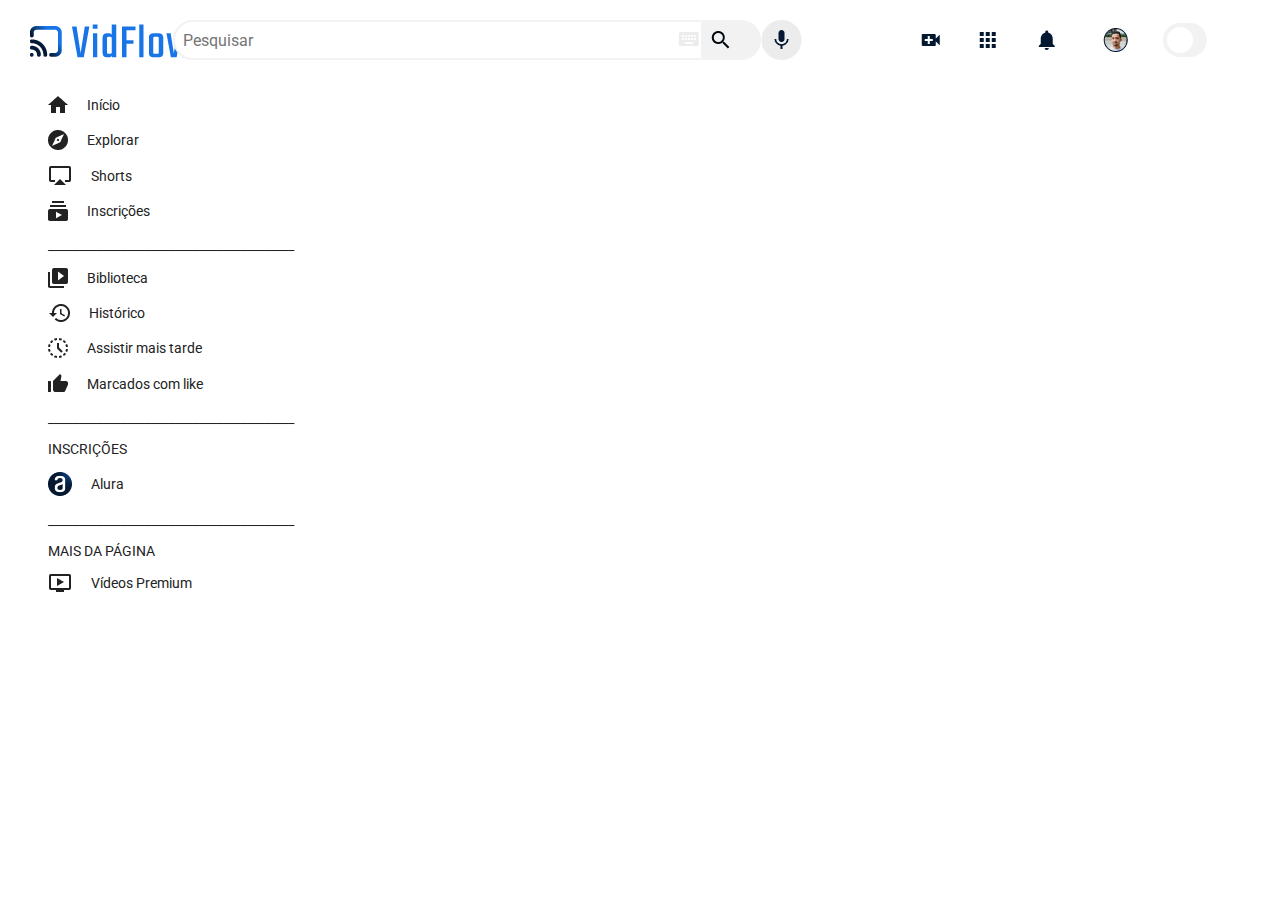
==== index.html @ c4070635 "configurando css" ====
<!DOCTYPE html>
<html lang="pt-br">

<head>
    <meta charset="UTF-8">
    <meta name="viewport" content="width=device-width, initial-scale=1.0">
    <link href="https://fonts.googleapis.com/css2?family=Roboto:wght@400;500;700&display=swap" rel="stylesheet" />
    <link rel="stylesheet" href="./css/reset.css">
    <link rel="stylesheet" href="./css/estilos.css">
    <link rel="stylesheet" href="./css/flexbox.css">
    <title>VidFlow</title>
    <link rel="shortcut icon" href="./img/Favicon.png" type="image/x-icon">
</head>

<body class="posicao__body">
    <header>
        <nav class="cabecalho__container">
            <div class="logo__item">
                <img src="./img/VidFlow--Logo-light-mode.png" alt="logo">
            </div>

            <div class="cabecalho__pesquisar__item">
                <form class="form__pesquisa">
                    <input type="search" class="pesquisar__input" placeholder="Pesquisar">
                    <img src="./img/topbar/keyboard.png" alt="Ícone de teclado" class="pesquisar__input-teclado">
                    <button class="pesquisar__btn">
                        <img src="./img/topbar/search.png" alt="Ícone lupa">
                    </button>
                    <button class="cabecalho__audio">
                        <img src="./img/topbar/Mic.png" alt="Ícone microfone">
                    </button>
                </form>

            </div>

            <div class="cacelho__icones__item">
                <a href="#" class="cabecalho__videos"></a>
                <a href="#" class="cabecalho__apps"></a>
                <a href="#" class="cabecalho__notificacoes"></a>
                <a href="#" class="cabecalho__avatar"></a>

                <label class="cabecalho__switch">
                    <input type="checkbox" class="cabecalho__switch-input">
                    <span class="cabecalho__switch-slider"></span>
                </label>
            </div>

        </nav>

    </header>

    <div class="posicao__body MenuLateral">

        <ul class="posicao__body MenuLateral lista">
            <li>
                <img src="./img/sidebar/home.png" alt="Home">
                <label>Início</label>
            </li>
            <li>
                <img src="./img/sidebar/explore.png" alt="Explorar">
                <label>Explorar</label>
            </li>
            <li>
                <img src="./img/sidebar/airplay.png" alt="airplay">
                <label>Shorts</label>
            </li>
            <li>
                <img src="./img/sidebar/subscriptions.png" alt="Inscrições">
                <label>Inscrições</label>
            </li>
            <li>
                <label>_________________________________________</label>
            </li>
            <li>
                <img src="./img/sidebar/video_library.png" alt="Biblioteca">
                <label>Biblioteca</label>
            </li>
            <li>
                <img src="./img/sidebar/history.png" alt="Histórico">
                <label>Histórico</label>
            </li>
            <li>
                <img src="./img/sidebar/history_toggle_off.png" alt="Assitir mais tarde">
                <label>Assistir mais tarde</label>
            </li>
            <li>
                <img src="./img/sidebar/thumb_up_alt.png" alt="Marcar Like">
                <label>Marcados com like</label>
            </li>
            <li>
                <label>_________________________________________</label>
            </li>
            <li>
                <label>INSCRIÇÕES</label>
            </li>
            <li>
                <img src="./img/sidebar/Avatar_Alura.png" alt="Avatar Alura">
                <label>Alura</label>
            </li>
            <li>
                <label>_________________________________________</label>
            </li>
            <li>
                <label>MAIS DA PÁGINA</label>
            </li>
            <li>
                <img src="./img/sidebar/ondemand_video.png" alt="ondemandvideo">
                <label>Vídeos Premium</label>
            </li>



        </ul>



    </div>

</body>

</html>
---- css/estilos.css ----
*,
*::before,
*::after {
    --azul-profundo: #01080E;
    --azul-escuro: #041832;
    --azul-medio: #144480;
    --azul-destaque-light: #1875E9;
    --azul-destaque-dark: #3985D8;
    --cinza-escuro: #222222;
    --cinza-medio: #C5C5C5;
    --cinza-claro: #F2F2F2;
    --branco: #FFFFFF;
    box-sizing: border-box;
}

body {
    font-family: Roboto, Arial, Helvetica, sans-serif;
    background-color: var(--branco);
    position: relative;
    width: 100%;
    height: 100vh;
    overflow: auto;
    font-size: 14px;
    color: var(--cinza-escuro);                                                            
    box-sizing: border-box;
    text-align: center;
}

/* CABEÇALHO */

.cabecalho__container {
    background-color: var(--branco);
    height: 80px;
    width: 100%;
    padding: 0 25px;
}

.logo__item {
    padding: 15px 0px;
    cursor: pointer;
}

.pesquisar__input {
    padding: 8px;
    border: 2px solid var(--cinza-claro);
    border-radius: 32px 0px 0px 32px;
    font-size: 16px;
}

.pesquisar__input-teclado{
    position: absolute;
    right: 16%;
    top: 30%;
}

.pesquisar__btn {
    background-color: var(--cinza-claro);
    border: 0px;
    border-radius: 0px 32px 32px 0px;
    padding: 8px;
    padding-right: 15px;
    border-left: none;
    cursor: pointer;
}

.cabecalho__audio {
    border: 0px;
    background-color: var(--branco);
}

.cabecalho__videos {
    background-image: url(../img/topbar/video_call.png);
    background-repeat: no-repeat;
    background-position: center;
    padding: 20px;
}

.cabecalho__apps {
    background-image: url(../img/topbar/apps.png);
    background-repeat: no-repeat;
    background-position: center;
    padding: 13px 30px 13px 13px;
}

.cabecalho__notificacoes {
    background-image: url(../img/topbar/notifications.png);
    background-repeat: no-repeat;
    background-position: center;
    padding: 13px 30px 13px 13px;
}

.cabecalho__avatar {
    background-image: url(../img/topbar/Avatar.png);
    background-repeat: no-repeat;
    background-position: center;
    padding: 13px 30px 13px 33px;
}

.cabecalho__switch {
    position: relative;
    display: inline-block;
    padding: 13px 30px 13px 13px;
    width: 60px;
    height: 34px;
  }
  
  .cabecalho__switch-input{
    opacity: 0;
    width: 0;
    height: 0;
  }
  
  .cabecalho__switch-slider {
    position: absolute;
    cursor: pointer;
    top: 0;
    left: 0;
    right: 0;
    bottom: 0;
    background-color: var(--cinza-claro);
    -webkit-transition: .4s;
    transition: .4s;
    border-radius: 34px;
  }
  
  .cabecalho__switch-slider:before {
    position: absolute;
    content: "";
    height: 26px;
    width: 26px;
    left: 4px;
    bottom: 4px;
    background-color: var(--branco);
    -webkit-transition: .4s;
    transition: .4s;
    border-radius: 50%;
  }
  
  .cabecalho__switch-input:checked + .cabecalho__switch-slider {
    background-color: var(--azul-destaque-light);
  }
  
  .cabecalho__switch-input:focus + .cabecalho__switch-slider {
    box-shadow: 0 0 1px var(--cinza-claro);
  }
  
  .cabecalho__switch-input:checked + .cabecalho__switch-slider:before {
    -webkit-transform: translateX(26px);
    -ms-transform: translateX(26px);
    transform: translateX(26px);
  }


/* SECAO SUPERIOR */

.superior__secao__container {
    height: 63px;
    color: var(--branco);
    font-size: 16px;
    background-color: var(--branco);
    padding: 0 20px;
    position: fixed;
    top: 80px;
    right: 0;
    left: 0;
    /* transition: transform 0.5s ease-in-out;
    transform: translateX(0); */
}

.superior__secao__container-wrapper{
    position: relative;
}

.superior__item {
    color: var(--cinza-escuro);
    font-size: 16px;
    background-color: var(--cinza-claro);
    border-radius: 20px;
    padding: 8px 20px;
    cursor: pointer;
    width: 200px;
}

.superior__item:hover {
    color: var(--branco);
    background-color: var(--azul-destaque-light);
    transition: .5s;
}

.superior__slider{
    position: absolute;
    right: 0%;
    width: 4%;
    height: 100%;
    background-color: var(--branco);
}

/* SEÇÃO VÍDEOS */

.videos__container {
    color: black;
    padding: 153px 20px 10px 20px;
}

iframe{
    border-radius: 10px;
    width: 100%;
    height: 62%;
}

.descricao-video .img-canal{
    border-radius: 100%;
    width: 40px;
    height: 40px;
}

.descricao-video .titulo-video {
    font-weight: 700;
    color: var(--cinza-escuro);
}

.descricao-video .titulo-canal {
    font-size: 14px;
    color: var(--cinza-escuro);
}  

::-webkit-scrollbar{
    width: 0px;
    height: 0px;
}

@media(min-width: 834px) {

    body {
        height: 100vh;
    }

    /* ESTILOS DA SECAO SUPERIOR */

    .superior__secao__container {
        border-top: var(--azul-medio) 1px solid;
        border-bottom: var(--azul-medio) 1px solid;
        width: auto;
        left: 82px;
    }

    /*ESTILOS SEÇÃO VÍDEOS */

    .videos__container {
        padding-left: 90px;
        padding-right: 17px;
    }

}

@media(min-width: 1440px) {

    /* SEÇÃO SUPERIOR */

    .superior__secao__container {
        left: 247px;
    }

    /* ESTILOS VIDEOS */

    .videos__container {
        padding-right: 10px;
        padding-left: 248px;
    }

}
---- css/flexbox.css ----
/* CABEÇALHO */

.cabecalho__container {
  display: flex;
  justify-content: space-between;
  align-items: center;
  position: fixed;
  top: 0;
}

.cabecalho__pesquisar__item {
  display: none;
}

.form__pesquisa {
  position: relative;
  flex: 1;
  display: flex;
  justify-content: center;
}

/* SECAO SUPERIOR */

.superior__slider {
  display: none;
}


/* SEÇÃO SUPERIOR */

.superior__secao__container {
  display: flex;
  align-items: center;
  white-space: nowrap;
  overflow: scroll;
  gap: 15px;
}


/* VIDEO */

.videos__container {
  display: flex;
  flex-wrap: wrap;
  gap: 10px;
}

.videos__item {
  display: block;
  height: 303px;
  width: 280px;
  flex-grow: 1;
}


.descricao-video {
  margin-top: 1rem;
  display: grid;
  text-align: start;
  column-gap: 1rem;
  row-gap: 10px;
  grid-template-columns: auto 1fr;
}

.descricao-video .img-canal {
  grid-area: 1 / 1 / 3 / 2;
}


@media (min-width: 1156px) {
  /* CABEÇALHO */

  .cabecalho__pesquisar__item {
    display: block;
    transform: translate(-60px);
  }

  .pesquisar__input {
    width: 530px;
  }

  /* SECAO SUPERIOR */

  .superior__slider {
    display: flex;
    justify-content: center;
    align-items: center;
  }
}

.posicao__body {
  display: flex;

}

.MenuLateral {
  padding: 6rem 0 0 2rem;
  align-items: baseline;

  gap: 3rem;
}

.lista {
  flex-direction: column;
  padding: 0;
  gap: 1rem;
}
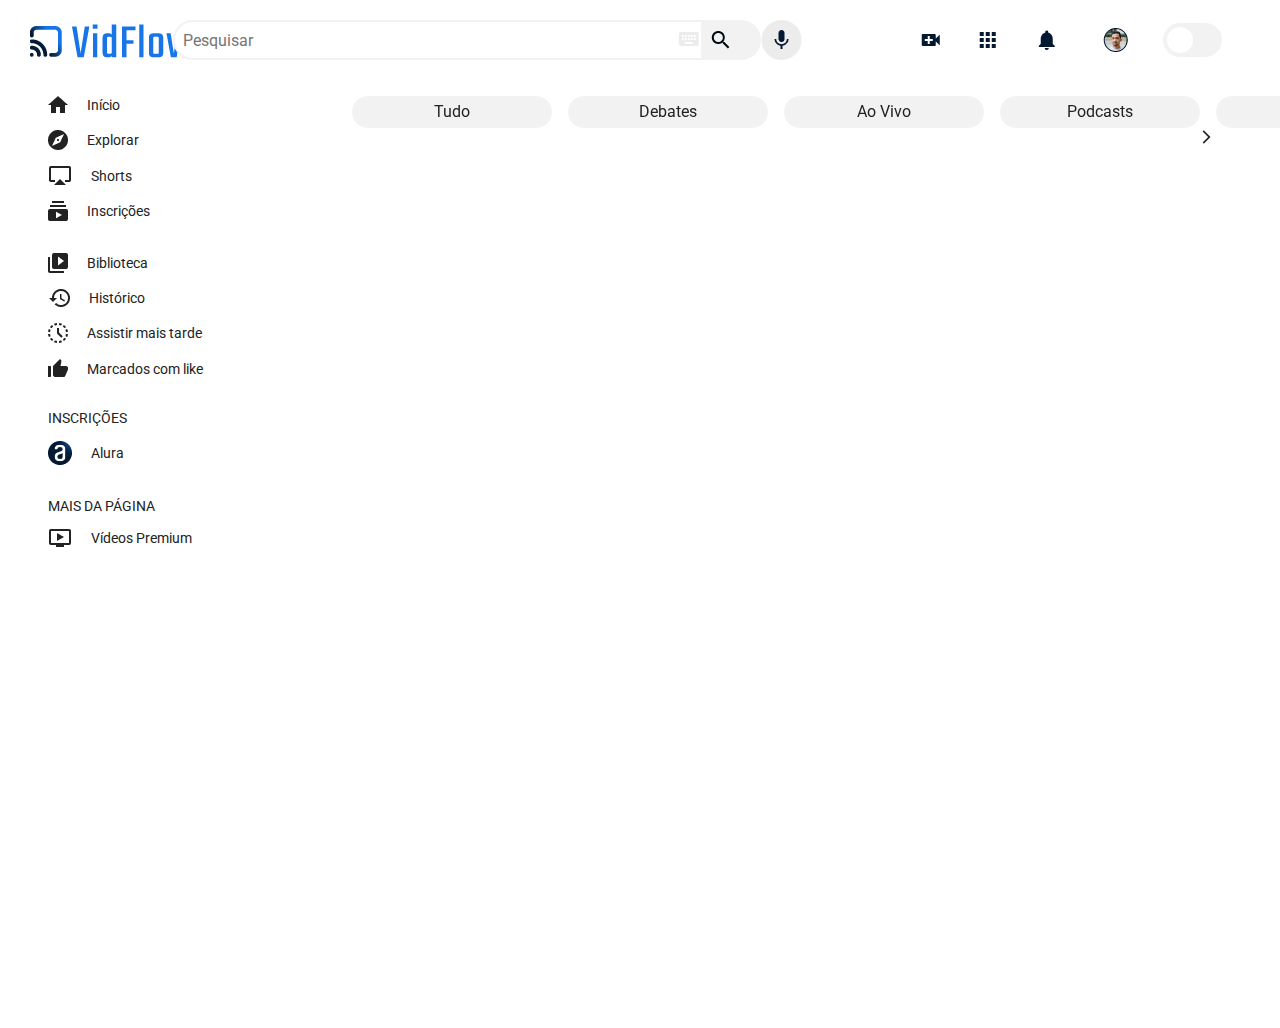
==== commit d433e551: "configurando css parte 2" ====
--- a/index.html
+++ b/index.html
@@ -69,7 +69,7 @@
                 <label>Inscrições</label>
             </li>
             <li>
-                <label>_________________________________________</label>
+                 
             </li>
             <li>
                 <img src="./img/sidebar/video_library.png" alt="Biblioteca">
@@ -88,7 +88,7 @@
                 <label>Marcados com like</label>
             </li>
             <li>
-                <label>_________________________________________</label>
+                 
             </li>
             <li>
                 <label>INSCRIÇÕES</label>
@@ -98,7 +98,7 @@
                 <label>Alura</label>
             </li>
             <li>
-                <label>_________________________________________</label>
+                 
             </li>
             <li>
                 <label>MAIS DA PÁGINA</label>
@@ -112,9 +112,28 @@
 
         </ul>
 
+     </div>
+
+     <section class="superior__secao_container">
+        <div class="superior__secao__container-wrapper">
+            <a href="#" name="Tudo" class="superior__item">Tudo</a>
+            <a href="#" name="Debates" class="superior__item">Debates</a>            
+            <a href="#" name="Ao Vivo" class="superior__item">Ao Vivo</a>
+            <a href="#" name="Podcasts" class="superior__item">Podcasts</a>
+            <a href="#" name="Front-end" class="superior__item">Front-end</a>
+            <a href="#" name="Mobile" class="superior__item">Mobile</a>
+            <a href="#" name="Data Science" class="superior__item">Data Science</a>
+            <a href="#" name="Apps" class="superior__item">Apps</a>
+            <a href="#" name="Programação" class="superior__item">Programação</a>
+            <a href="#" name="Inteligência Artificial" class="superior__item">Inteligência Artificial</a>
+            <a href="#" name="Inovação" class="superior__item">Inovação</a>
+            
 
 
-    </div>
+        </div>
+        <label  class="superior__slider"><span><img src="./img/arrow_forward_ios.png" alt=""></span></label>
+
+     </section>
 
 </body>
 
--- a/css/estilos.css
+++ b/css/estilos.css
@@ -100,7 +100,7 @@
     position: relative;
     display: inline-block;
     padding: 13px 30px 13px 13px;
-    width: 60px;
+    width: 75px;
     height: 34px;
   }
   
--- a/css/flexbox.css
+++ b/css/flexbox.css
@@ -19,11 +19,6 @@
   justify-content: center;
 }
 
-/* SECAO SUPERIOR */
-
-.superior__slider {
-  display: none;
-}
 
 
 /* SEÇÃO SUPERIOR */
@@ -82,26 +77,62 @@
   /* SECAO SUPERIOR */
 
   .superior__slider {
-    display: flex;
-    justify-content: center;
-    align-items: center;
+    display: block;
+   
   }
 }
 
+/* Menu lateral*/
 .posicao__body {
   display: flex;
 
 }
 
 .MenuLateral {
+  
   padding: 6rem 0 0 2rem;
-  align-items: baseline;
 
   gap: 3rem;
+  width: 30px;
+  align-items: center;
 }
 
 .lista {
   flex-direction: column;
   padding: 0;
   gap: 1rem;
+}
+
+
+/*Menu categorias*/
+
+.superior__secao_container{
+  display: block;
+  padding: 6rem 0 0 0;
+
+
+}
+
+.superior__secao__container-wrapper{
+  display: inline-flex;
+  height: 2rem;
+  flex-wrap: nowrap;
+  justify-content: center;
+  row-gap: 1rem;
+
+
+
+}
+
+
+
+@media (min-width: 830px) {
+
+  .MenuLateral{
+    align-items: baseline;
+    width: 20rem;
+
+  }
+
+  
 }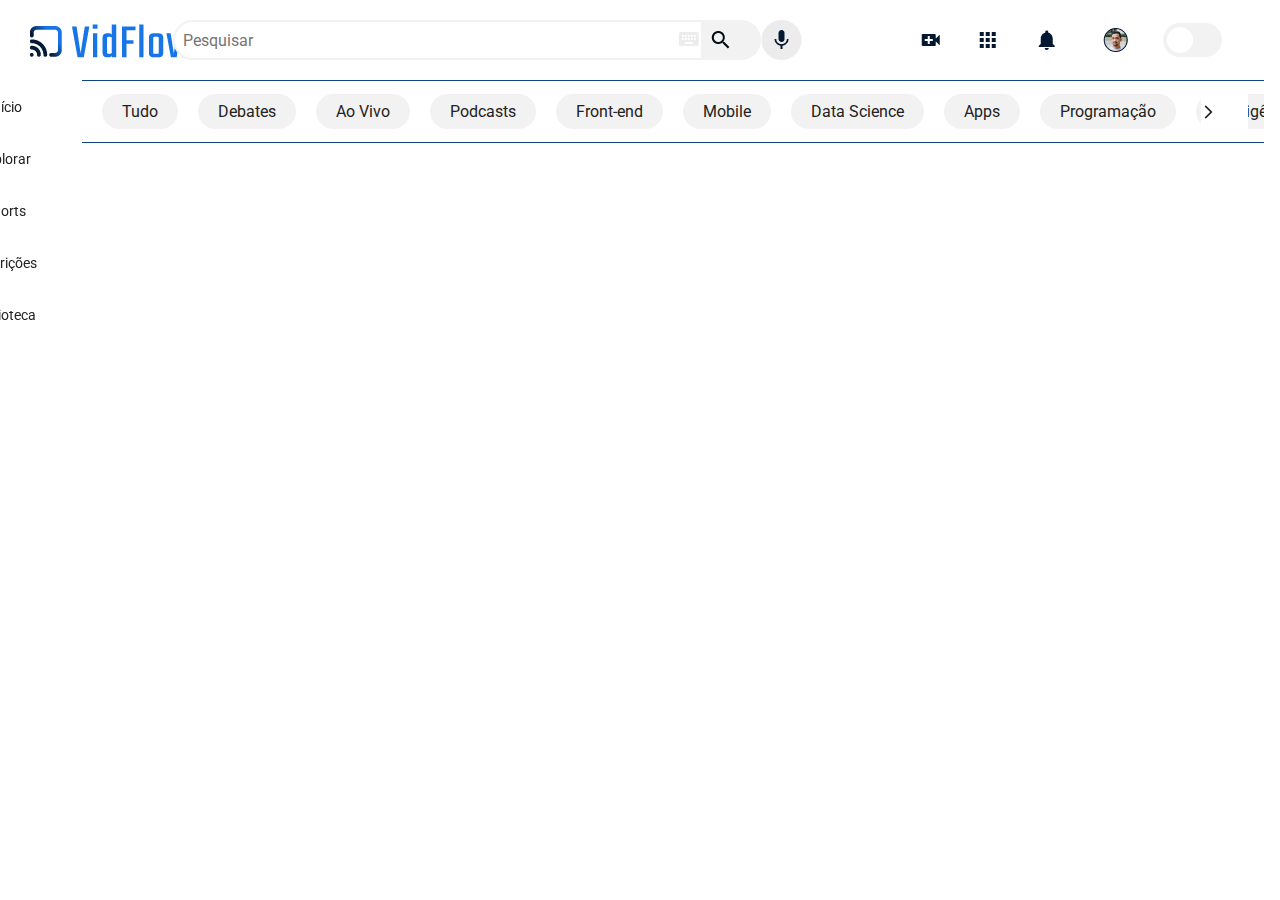
==== commit fa247390: "consumindoAPI" ====
--- a/index.html
+++ b/index.html
@@ -1,22 +1,24 @@
 <!DOCTYPE html>
 <html lang="pt-br">
-
-<head>
-    <meta charset="UTF-8">
-    <meta name="viewport" content="width=device-width, initial-scale=1.0">
-    <link href="https://fonts.googleapis.com/css2?family=Roboto:wght@400;500;700&display=swap" rel="stylesheet" />
-    <link rel="stylesheet" href="./css/reset.css">
-    <link rel="stylesheet" href="./css/estilos.css">
-    <link rel="stylesheet" href="./css/flexbox.css">
-    <title>VidFlow</title>
-    <link rel="shortcut icon" href="./img/Favicon.png" type="image/x-icon">
-</head>
-
-<body class="posicao__body">
+    <head>
+        <meta charset="UTF-8">
+        <meta name="viewport" content="width=device-width, initial-scale=1.0">
+        <link
+            href="https://fonts.googleapis.com/css2?family=Roboto:wght@400;500;700&display=swap" rel="stylesheet"
+        />
+        <link rel="stylesheet" href="./css/reset.css">
+        <link rel="stylesheet" href="./css/estilos.css">
+        <link rel="stylesheet" href="./css/flexbox.css">
+        <title>VidFlow</title>
+        <link rel="shortcut icon" href="./img/Favicon.png" type="image/x-icon">
+    </head>
+
+    <body>
     <header>
         <nav class="cabecalho__container">
+
             <div class="logo__item">
-                <img src="./img/VidFlow--Logo-light-mode.png" alt="logo">
+                <img src="./img/VidFlow--Logo-light-mode.png" alt="Logo do VidFlow">
             </div>
 
             <div class="cabecalho__pesquisar__item">
@@ -24,21 +26,19 @@
                     <input type="search" class="pesquisar__input" placeholder="Pesquisar">
                     <img src="./img/topbar/keyboard.png" alt="Ícone de teclado" class="pesquisar__input-teclado">
                     <button class="pesquisar__btn">
-                        <img src="./img/topbar/search.png" alt="Ícone lupa">
+                        <img src="./img/topbar/search.png" alt="ícone de lupa">
                     </button>
                     <button class="cabecalho__audio">
-                        <img src="./img/topbar/Mic.png" alt="Ícone microfone">
+                        <img src="./img/topbar/Mic.png" alt="ícone de microfone">
                     </button>
                 </form>
-
-            </div>
-
-            <div class="cacelho__icones__item">
+            </div>
+
+            <div class="cabecalho__icones__item">
                 <a href="#" class="cabecalho__videos"></a>
                 <a href="#" class="cabecalho__apps"></a>
                 <a href="#" class="cabecalho__notificacoes"></a>
                 <a href="#" class="cabecalho__avatar"></a>
-
                 <label class="cabecalho__switch">
                     <input type="checkbox" class="cabecalho__switch-input">
                     <span class="cabecalho__switch-slider"></span>
@@ -46,95 +46,168 @@
             </div>
 
         </nav>
-
     </header>
 
-    <div class="posicao__body MenuLateral">
-
-        <ul class="posicao__body MenuLateral lista">
-            <li>
-                <img src="./img/sidebar/home.png" alt="Home">
-                <label>Início</label>
-            </li>
-            <li>
-                <img src="./img/sidebar/explore.png" alt="Explorar">
-                <label>Explorar</label>
-            </li>
-            <li>
-                <img src="./img/sidebar/airplay.png" alt="airplay">
-                <label>Shorts</label>
-            </li>
-            <li>
-                <img src="./img/sidebar/subscriptions.png" alt="Inscrições">
-                <label>Inscrições</label>
-            </li>
-            <li>
-                 
-            </li>
-            <li>
-                <img src="./img/sidebar/video_library.png" alt="Biblioteca">
-                <label>Biblioteca</label>
-            </li>
-            <li>
-                <img src="./img/sidebar/history.png" alt="Histórico">
-                <label>Histórico</label>
-            </li>
-            <li>
-                <img src="./img/sidebar/history_toggle_off.png" alt="Assitir mais tarde">
-                <label>Assistir mais tarde</label>
-            </li>
-            <li>
-                <img src="./img/sidebar/thumb_up_alt.png" alt="Marcar Like">
-                <label>Marcados com like</label>
-            </li>
-            <li>
-                 
-            </li>
-            <li>
-                <label>INSCRIÇÕES</label>
-            </li>
-            <li>
-                <img src="./img/sidebar/Avatar_Alura.png" alt="Avatar Alura">
-                <label>Alura</label>
-            </li>
-            <li>
-                 
-            </li>
-            <li>
-                <label>MAIS DA PÁGINA</label>
-            </li>
-            <li>
-                <img src="./img/sidebar/ondemand_video.png" alt="ondemandvideo">
-                <label>Vídeos Premium</label>
-            </li>
-
-
-
+
+        <!-- Menu lateral -->
+
+        <aside class="menu__container">
+            <ul class="menu__lista">
+                <li>
+                    <a class="menu__itens" href="#">
+                        <i class="icone__inicio icone-item"></i>
+                        <span>Início</span></a>
+                </li>
+    
+                <li>
+                    <a class="menu__itens" href="#">
+                        <i class="icone__explorar icone-item"></i>
+                        <span>Explorar</span></a>
+                </li>
+    
+                <li>
+                    <a class="menu__itens" href="#">
+                        <i class="icone__shorts icone-item"></i>
+                        <span>Shorts</span></a>
+                </li>
+    
+                <li>
+                    <a class="menu__itens" href="#">
+                        <i class="icone__inscricoes icone-item"></i>
+                        <span>Inscrições</span></a>
+                </li>
+    
+                <li>
+                    <a class="menu__itens" href="#">
+                        <i class="icone__biblioteca icone-item"></i>
+                        <span>Biblioteca</span></a>
+                </li>
+            </ul>
+    
+            <ul class="menu__lista">
+                <li>
+                    <a class="menu__itens" href="#">
+                        <i class="icone__historico icone-item"></i>
+                        <span>Histórico</span></a>
+                </li>
+    
+                <li>
+                    <a class="menu__itens" href="#">
+                        <i class="icone__relogio icone-item"></i>
+                        <span>Assistir mais tarde</span></a>
+                </li>
+    
+                <li>
+                    <a class="menu__itens" href="#">
+                        <i class="icone__like icone-item"></i>
+                        <span>Marcados com like</span></a>
+                </li>
+            </ul>
+    
+            <ul class="menu__lista">
+                <li>
+                    <a class="menu__itens" href="#">
+                        <i class="icone__mostrar icone-item"></i>
+                        <span>Mostrar mais 2</span></a>
+                </li>
+    
+                <li>
+                    <a class="menu__itens" href="#">
+                        <i class="icone__deschamps icone-item"></i>
+                        <span>Felipe Deschamps</span></a>
+                </li>
+    
+                <li>
+                    <a class="menu__itens" href="#">
+                        <i class="icone__nerd icone-item"></i>
+                        <span>Jovem Nerd</span></a>
+                </li>
+    
+                <li>
+                    <a class="menu__itens" href="#">
+                        <i class="icone__souto icone-item"></i>
+                        <span>Mario Souto</span></a>
+                </li>
+    
+                <li>
+                    <a class="menu__itens" href="#">
+                        <i class="icone__iamarino icone-item"></i>
+                        <span>Atila Iamarino</span></a>
+                </li>
+    
+                <li>
+                    <a class="menu__itens" href="#">
+                        <i class="icone__ballerini icone-item"></i>
+                        <span>Rafaella Ballerini</span></a>
+                </li>
+    
+                <li>
+                    <a class="menu__itens" href="#">
+                        <i class="icone__gaveta icone-item"></i>
+                        <span>Gaveta</span></a>
+                </li>
+    
+                <li>
+                    <a class="menu__itens" href="#">
+                        <i class="icone__alura icone-item"></i>
+                        <span>Alura</span></a>
+                </li>
+    
+                <li>
+                    <a class="menu__itens inscricoes" href="#">INSCRIÇÕES</a>
+                </li>
+            </ul>
+    
+            <ul class="menu__lista">
+                <li class="jogos">
+                    <a class="menu__itens" href="#">
+                        <i class="icone__jogos icone-item"></i>
+                        <span>Jogos</span></a>
+                </li>
+    
+                <li class="filmes">
+                    <a class="menu__itens" href="#">
+                        <i class="icone__filmes icone-item"></i>
+                        <span>Filmes</span></a>
+                </li>
+                <li class="premium">
+                    <a class="menu__itens" href="#">
+                        <i class="icone__videos icone-item"></i>
+                        <span>Vídeo Premium</span></a>
+                </li>
+    
+                <li class="menu__itens">
+                    <a href="#">MAIS DA PÁGINA</a>
+                </li>
+    
+            </ul>
+        </aside>
+
+        <section class="superior__secao__container">
+            <div class="superior__secao__container-wrapper">
+                <a href="#" name="Tudo" class="superior__item">Tudo</a>
+                <a href="#" name="Debates" class="superior__item">Debates</a>
+                <a href="#" name="Ao Vivo" class="superior__item">Ao Vivo</a>
+                <a href="#" name="Podcasts" class="superior__item">Podcasts</a>
+                <a href="#" name="Front-end" class="superior__item">Front-end</a>
+                <a href="#" name="Mobile" class="superior__item">Mobile</a>
+                <a href="#" name="Data Science" class="superior__item">Data Science</a>
+                <a href="#" name="Apps" class="superior__item">Apps</a>
+                <a href="#" name="Programação" class="superior__item">Programação</a>
+                <a href="#" name="Inteligência Artificial" class="superior__item">Inteligência Artificial</a>
+                <a href="#" name="Inovação" class="superior__item">Inovação</a>
+            </div>
+            <label class="superior__slider">
+                <span><img src="./img/arrow_forward_ios.png" alt="Flecha direcionada para a direita"></span>
+            </label>
+        </section>
+
+
+        <ul class="videos__container">
+        
         </ul>
-
-     </div>
-
-     <section class="superior__secao_container">
-        <div class="superior__secao__container-wrapper">
-            <a href="#" name="Tudo" class="superior__item">Tudo</a>
-            <a href="#" name="Debates" class="superior__item">Debates</a>            
-            <a href="#" name="Ao Vivo" class="superior__item">Ao Vivo</a>
-            <a href="#" name="Podcasts" class="superior__item">Podcasts</a>
-            <a href="#" name="Front-end" class="superior__item">Front-end</a>
-            <a href="#" name="Mobile" class="superior__item">Mobile</a>
-            <a href="#" name="Data Science" class="superior__item">Data Science</a>
-            <a href="#" name="Apps" class="superior__item">Apps</a>
-            <a href="#" name="Programação" class="superior__item">Programação</a>
-            <a href="#" name="Inteligência Artificial" class="superior__item">Inteligência Artificial</a>
-            <a href="#" name="Inovação" class="superior__item">Inovação</a>
-            
-
-
-        </div>
-        <label  class="superior__slider"><span><img src="./img/arrow_forward_ios.png" alt=""></span></label>
-
-     </section>
+   
+        <script src="script.js"></script>
 
 </body>
-
 </html>--- a/css/flexbox.css
+++ b/css/flexbox.css
@@ -19,7 +19,42 @@
   justify-content: center;
 }
 
+/* SECAO SUPERIOR */
 
+.superior__slider {
+  display: none;
+}
+
+/* MENU */
+
+.menu__container {
+  position: fixed;
+  bottom: 0%;
+  height: 74px;
+  width: 100%;
+}
+
+.menu__lista {
+  display: flex;
+  justify-content: space-around;
+  height: 100%;
+}
+
+.menu__lista li {
+  align-self: center;
+}
+
+.menu__itens {
+  display: flex;
+  flex-direction: column;
+  gap: 5px;
+}
+
+.menu__lista:nth-child(2),
+.menu__lista:nth-child(3),
+.menu__lista:nth-child(4) {
+  display: none;
+}
 
 /* SEÇÃO SUPERIOR */
 
@@ -59,8 +94,26 @@
 
 .descricao-video .img-canal {
   grid-area: 1 / 1 / 3 / 2;
+} 
+
+@media (min-width: 834px) {
+  /* MENU LATERAL*/
+
+  .menu__container {
+    left: 0;
+    height: auto;
+    width: 74px;
+    top: 80px;
+  }
+
+  .menu__lista {
+    flex-direction: column;
+    justify-content: flex-start;
+    padding-top: 15px;
+    gap: 33px;
+  }
+  
 }
-
 
 @media (min-width: 1156px) {
   /* CABEÇALHO */
@@ -77,62 +130,55 @@
   /* SECAO SUPERIOR */
 
   .superior__slider {
-    display: block;
-   
+    display: flex;
+    justify-content: center;
+    align-items: center;
   }
 }
 
-/* Menu lateral*/
-.posicao__body {
-  display: flex;
+@media (min-width: 1440px) {
+  /* MENU */
 
-}
-
-.MenuLateral {
-  
-  padding: 6rem 0 0 2rem;
-
-  gap: 3rem;
-  width: 30px;
-  align-items: center;
-}
-
-.lista {
-  flex-direction: column;
-  padding: 0;
-  gap: 1rem;
-}
-
-
-/*Menu categorias*/
-
-.superior__secao_container{
-  display: block;
-  padding: 6rem 0 0 0;
-
-
-}
-
-.superior__secao__container-wrapper{
-  display: inline-flex;
-  height: 2rem;
-  flex-wrap: nowrap;
-  justify-content: center;
-  row-gap: 1rem;
-
-
-
-}
-
-
-
-@media (min-width: 830px) {
-
-  .MenuLateral{
-    align-items: baseline;
-    width: 20rem;
-
+  .menu__container {
+    width: 239px;
+    overflow: scroll;
   }
 
-  
-}+  .menu__lista:nth-child(2),
+  .menu__lista:nth-child(3),
+  .menu__lista:nth-child(4) {
+    display: flex;
+  }
+
+  .menu__lista {
+    height: auto;
+    padding: 20px 17px 20px 15px;
+    gap: 15px;
+  }
+
+  .menu__itens {
+    flex-direction: row;
+    gap: 15px;
+    align-items: center;
+  }
+
+  .menu__lista:nth-child(3) {
+    flex-direction: column-reverse;
+  }
+
+  .jogos {
+    order: 3;
+  }
+
+  .filmes {
+    order: 2;
+  }
+
+  .premium {
+    order: 1;
+  }
+
+  .maispagina {
+    order: 4;
+  }
+}
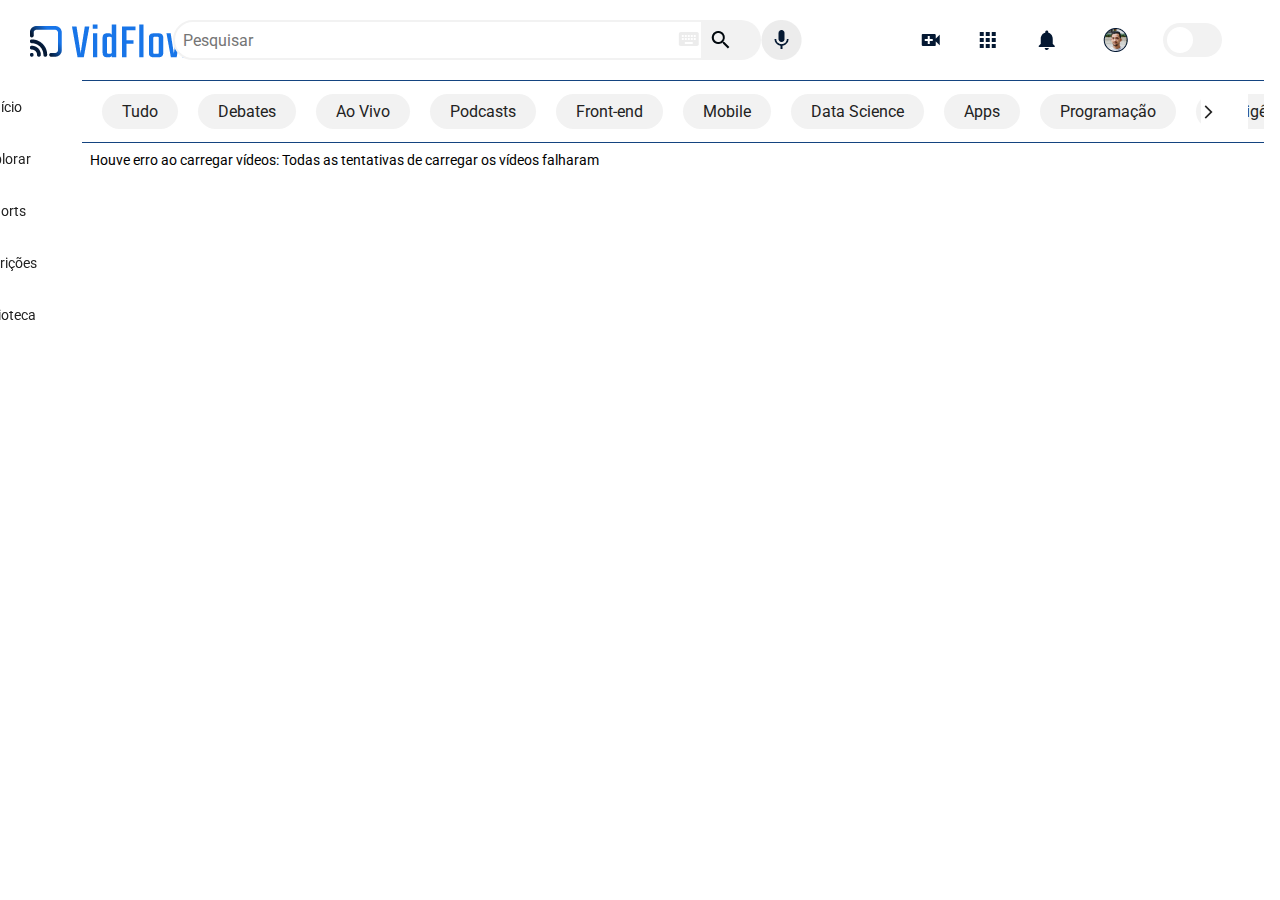
==== commit 1c6b7985: "implementando multiplos backend" ====
--- a/index.html
+++ b/index.html
@@ -1,19 +1,18 @@
 <!DOCTYPE html>
 <html lang="pt-br">
-    <head>
-        <meta charset="UTF-8">
-        <meta name="viewport" content="width=device-width, initial-scale=1.0">
-        <link
-            href="https://fonts.googleapis.com/css2?family=Roboto:wght@400;500;700&display=swap" rel="stylesheet"
-        />
-        <link rel="stylesheet" href="./css/reset.css">
-        <link rel="stylesheet" href="./css/estilos.css">
-        <link rel="stylesheet" href="./css/flexbox.css">
-        <title>VidFlow</title>
-        <link rel="shortcut icon" href="./img/Favicon.png" type="image/x-icon">
-    </head>
-
-    <body>
+
+<head>
+    <meta charset="UTF-8">
+    <meta name="viewport" content="width=device-width, initial-scale=1.0">
+    <link href="https://fonts.googleapis.com/css2?family=Roboto:wght@400;500;700&display=swap" rel="stylesheet" />
+    <link rel="stylesheet" href="./css/reset.css">
+    <link rel="stylesheet" href="./css/estilos.css">
+    <link rel="stylesheet" href="./css/flexbox.css">
+    <title>VidFlow</title>
+    <link rel="shortcut icon" href="./img/Favicon.png" type="image/x-icon">
+</head>
+
+<body>
     <header>
         <nav class="cabecalho__container">
 
@@ -49,165 +48,166 @@
     </header>
 
 
-        <!-- Menu lateral -->
-
-        <aside class="menu__container">
-            <ul class="menu__lista">
-                <li>
-                    <a class="menu__itens" href="#">
-                        <i class="icone__inicio icone-item"></i>
-                        <span>Início</span></a>
-                </li>
-    
-                <li>
-                    <a class="menu__itens" href="#">
-                        <i class="icone__explorar icone-item"></i>
-                        <span>Explorar</span></a>
-                </li>
-    
-                <li>
-                    <a class="menu__itens" href="#">
-                        <i class="icone__shorts icone-item"></i>
-                        <span>Shorts</span></a>
-                </li>
-    
-                <li>
-                    <a class="menu__itens" href="#">
-                        <i class="icone__inscricoes icone-item"></i>
-                        <span>Inscrições</span></a>
-                </li>
-    
-                <li>
-                    <a class="menu__itens" href="#">
-                        <i class="icone__biblioteca icone-item"></i>
-                        <span>Biblioteca</span></a>
-                </li>
-            </ul>
-    
-            <ul class="menu__lista">
-                <li>
-                    <a class="menu__itens" href="#">
-                        <i class="icone__historico icone-item"></i>
-                        <span>Histórico</span></a>
-                </li>
-    
-                <li>
-                    <a class="menu__itens" href="#">
-                        <i class="icone__relogio icone-item"></i>
-                        <span>Assistir mais tarde</span></a>
-                </li>
-    
-                <li>
-                    <a class="menu__itens" href="#">
-                        <i class="icone__like icone-item"></i>
-                        <span>Marcados com like</span></a>
-                </li>
-            </ul>
-    
-            <ul class="menu__lista">
-                <li>
-                    <a class="menu__itens" href="#">
-                        <i class="icone__mostrar icone-item"></i>
-                        <span>Mostrar mais 2</span></a>
-                </li>
-    
-                <li>
-                    <a class="menu__itens" href="#">
-                        <i class="icone__deschamps icone-item"></i>
-                        <span>Felipe Deschamps</span></a>
-                </li>
-    
-                <li>
-                    <a class="menu__itens" href="#">
-                        <i class="icone__nerd icone-item"></i>
-                        <span>Jovem Nerd</span></a>
-                </li>
-    
-                <li>
-                    <a class="menu__itens" href="#">
-                        <i class="icone__souto icone-item"></i>
-                        <span>Mario Souto</span></a>
-                </li>
-    
-                <li>
-                    <a class="menu__itens" href="#">
-                        <i class="icone__iamarino icone-item"></i>
-                        <span>Atila Iamarino</span></a>
-                </li>
-    
-                <li>
-                    <a class="menu__itens" href="#">
-                        <i class="icone__ballerini icone-item"></i>
-                        <span>Rafaella Ballerini</span></a>
-                </li>
-    
-                <li>
-                    <a class="menu__itens" href="#">
-                        <i class="icone__gaveta icone-item"></i>
-                        <span>Gaveta</span></a>
-                </li>
-    
-                <li>
-                    <a class="menu__itens" href="#">
-                        <i class="icone__alura icone-item"></i>
-                        <span>Alura</span></a>
-                </li>
-    
-                <li>
-                    <a class="menu__itens inscricoes" href="#">INSCRIÇÕES</a>
-                </li>
-            </ul>
-    
-            <ul class="menu__lista">
-                <li class="jogos">
-                    <a class="menu__itens" href="#">
-                        <i class="icone__jogos icone-item"></i>
-                        <span>Jogos</span></a>
-                </li>
-    
-                <li class="filmes">
-                    <a class="menu__itens" href="#">
-                        <i class="icone__filmes icone-item"></i>
-                        <span>Filmes</span></a>
-                </li>
-                <li class="premium">
-                    <a class="menu__itens" href="#">
-                        <i class="icone__videos icone-item"></i>
-                        <span>Vídeo Premium</span></a>
-                </li>
-    
-                <li class="menu__itens">
-                    <a href="#">MAIS DA PÁGINA</a>
-                </li>
-    
-            </ul>
-        </aside>
-
-        <section class="superior__secao__container">
-            <div class="superior__secao__container-wrapper">
-                <a href="#" name="Tudo" class="superior__item">Tudo</a>
-                <a href="#" name="Debates" class="superior__item">Debates</a>
-                <a href="#" name="Ao Vivo" class="superior__item">Ao Vivo</a>
-                <a href="#" name="Podcasts" class="superior__item">Podcasts</a>
-                <a href="#" name="Front-end" class="superior__item">Front-end</a>
-                <a href="#" name="Mobile" class="superior__item">Mobile</a>
-                <a href="#" name="Data Science" class="superior__item">Data Science</a>
-                <a href="#" name="Apps" class="superior__item">Apps</a>
-                <a href="#" name="Programação" class="superior__item">Programação</a>
-                <a href="#" name="Inteligência Artificial" class="superior__item">Inteligência Artificial</a>
-                <a href="#" name="Inovação" class="superior__item">Inovação</a>
-            </div>
-            <label class="superior__slider">
-                <span><img src="./img/arrow_forward_ios.png" alt="Flecha direcionada para a direita"></span>
-            </label>
-        </section>
-
-
-        <ul class="videos__container">
-        
-        </ul>
-   
-        <script src="script.js"></script>
+    <!-- Menu lateral -->
+
+    <aside class="menu__container">
+        <ul class="menu__lista">
+            <li>
+                <a class="menu__itens" href="#">
+                    <i class="icone__inicio icone-item"></i>
+                    <span>Início</span></a>
+            </li>
+
+            <li>
+                <a class="menu__itens" href="#">
+                    <i class="icone__explorar icone-item"></i>
+                    <span>Explorar</span></a>
+            </li>
+
+            <li>
+                <a class="menu__itens" href="#">
+                    <i class="icone__shorts icone-item"></i>
+                    <span>Shorts</span></a>
+            </li>
+
+            <li>
+                <a class="menu__itens" href="#">
+                    <i class="icone__inscricoes icone-item"></i>
+                    <span>Inscrições</span></a>
+            </li>
+
+            <li>
+                <a class="menu__itens" href="#">
+                    <i class="icone__biblioteca icone-item"></i>
+                    <span>Biblioteca</span></a>
+            </li>
+        </ul>
+
+        <ul class="menu__lista">
+            <li>
+                <a class="menu__itens" href="#">
+                    <i class="icone__historico icone-item"></i>
+                    <span>Histórico</span></a>
+            </li>
+
+            <li>
+                <a class="menu__itens" href="#">
+                    <i class="icone__relogio icone-item"></i>
+                    <span>Assistir mais tarde</span></a>
+            </li>
+
+            <li>
+                <a class="menu__itens" href="#">
+                    <i class="icone__like icone-item"></i>
+                    <span>Marcados com like</span></a>
+            </li>
+        </ul>
+
+        <ul class="menu__lista">
+            <li>
+                <a class="menu__itens" href="#">
+                    <i class="icone__mostrar icone-item"></i>
+                    <span>Mostrar mais 2</span></a>
+            </li>
+
+            <li>
+                <a class="menu__itens" href="#">
+                    <i class="icone__deschamps icone-item"></i>
+                    <span>Felipe Deschamps</span></a>
+            </li>
+
+            <li>
+                <a class="menu__itens" href="#">
+                    <i class="icone__nerd icone-item"></i>
+                    <span>Jovem Nerd</span></a>
+            </li>
+
+            <li>
+                <a class="menu__itens" href="#">
+                    <i class="icone__souto icone-item"></i>
+                    <span>Mario Souto</span></a>
+            </li>
+
+            <li>
+                <a class="menu__itens" href="#">
+                    <i class="icone__iamarino icone-item"></i>
+                    <span>Atila Iamarino</span></a>
+            </li>
+
+            <li>
+                <a class="menu__itens" href="#">
+                    <i class="icone__ballerini icone-item"></i>
+                    <span>Rafaella Ballerini</span></a>
+            </li>
+
+            <li>
+                <a class="menu__itens" href="#">
+                    <i class="icone__gaveta icone-item"></i>
+                    <span>Gaveta</span></a>
+            </li>
+
+            <li>
+                <a class="menu__itens" href="#">
+                    <i class="icone__alura icone-item"></i>
+                    <span>Alura</span></a>
+            </li>
+
+            <li>
+                <a class="menu__itens inscricoes" href="#">INSCRIÇÕES</a>
+            </li>
+        </ul>
+
+        <ul class="menu__lista">
+            <li class="jogos">
+                <a class="menu__itens" href="#">
+                    <i class="icone__jogos icone-item"></i>
+                    <span>Jogos</span></a>
+            </li>
+
+            <li class="filmes">
+                <a class="menu__itens" href="#">
+                    <i class="icone__filmes icone-item"></i>
+                    <span>Filmes</span></a>
+            </li>
+            <li class="premium">
+                <a class="menu__itens" href="#">
+                    <i class="icone__videos icone-item"></i>
+                    <span>Vídeo Premium</span></a>
+            </li>
+
+            <li class="menu__itens">
+                <a href="#">MAIS DA PÁGINA</a>
+            </li>
+
+        </ul>
+    </aside>
+
+    <section class="superior__secao__container">
+        <div class="superior__secao__container-wrapper">
+            <a href="#" name="Tudo" class="superior__item">Tudo</a>
+            <a href="#" name="Debates" class="superior__item">Debates</a>
+            <a href="#" name="Ao Vivo" class="superior__item">Ao Vivo</a>
+            <a href="#" name="Podcasts" class="superior__item">Podcasts</a>
+            <a href="#" name="Front-end" class="superior__item">Front-end</a>
+            <a href="#" name="Mobile" class="superior__item">Mobile</a>
+            <a href="#" name="Data Science" class="superior__item">Data Science</a>
+            <a href="#" name="Apps" class="superior__item">Apps</a>
+            <a href="#" name="Programação" class="superior__item">Programação</a>
+            <a href="#" name="Inteligência Artificial" class="superior__item">Inteligência Artificial</a>
+            <a href="#" name="Inovação" class="superior__item">Inovação</a>
+        </div>
+        <label class="superior__slider">
+            <span><img src="./img/arrow_forward_ios.png" alt="Flecha direcionada para a direita"></span>
+        </label>
+    </section>
+
+
+    <ul class="videos__container">
+
+    </ul>
+
+    <script src="carregarDadosDeVariosServidores.js"></script>
 
 </body>
+
 </html>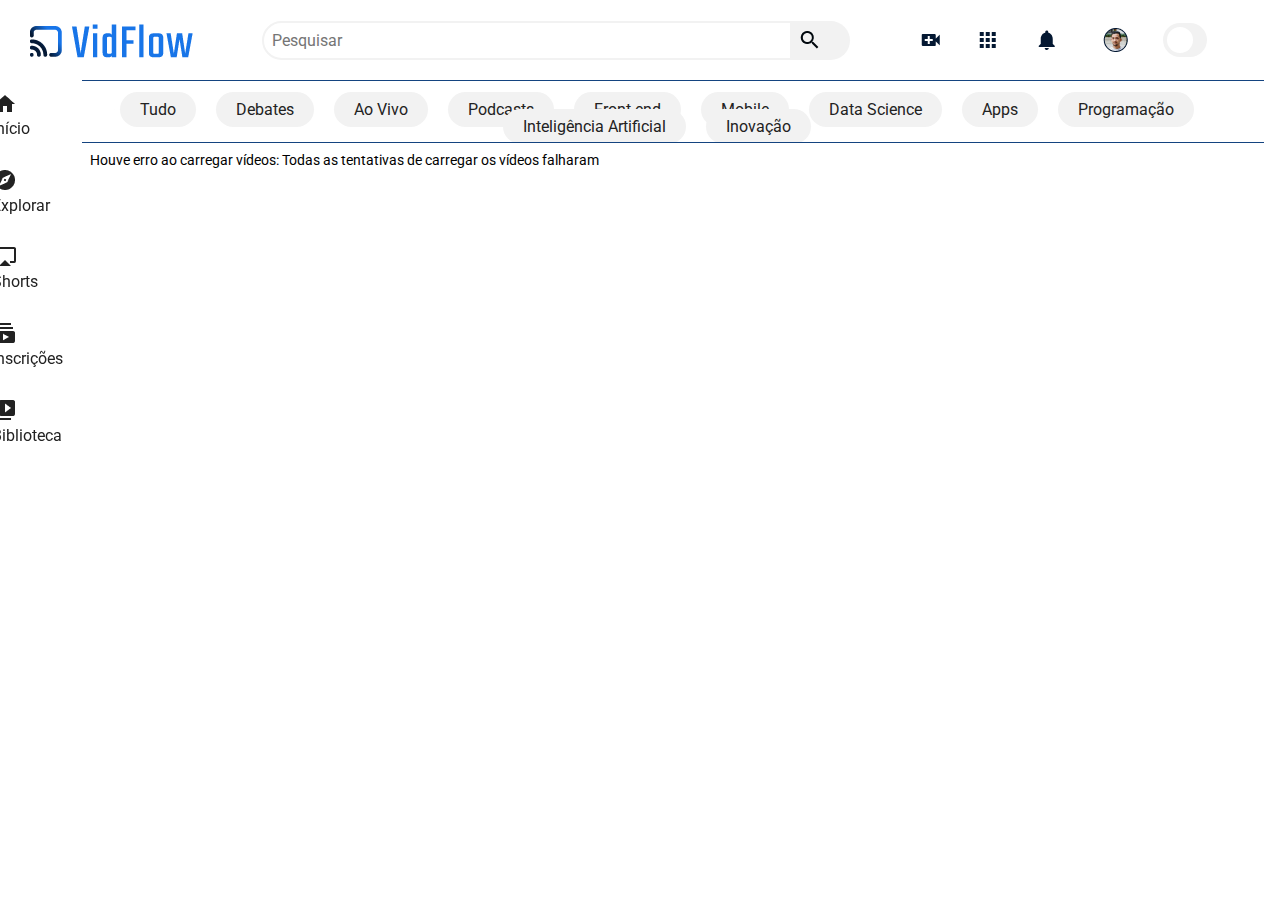
==== commit 10d4541b: "carrecao1" ====
--- a/index.html
+++ b/index.html
@@ -23,13 +23,11 @@
             <div class="cabecalho__pesquisar__item">
                 <form class="form__pesquisa">
                     <input type="search" class="pesquisar__input" placeholder="Pesquisar">
-                    <img src="./img/topbar/keyboard.png" alt="Ícone de teclado" class="pesquisar__input-teclado">
+
                     <button class="pesquisar__btn">
                         <img src="./img/topbar/search.png" alt="ícone de lupa">
                     </button>
-                    <button class="cabecalho__audio">
-                        <img src="./img/topbar/Mic.png" alt="ícone de microfone">
-                    </button>
+
                 </form>
             </div>
 
@@ -207,6 +205,8 @@
     </ul>
 
     <script src="carregarDadosDeVariosServidores.js"></script>
+    <script src="barrapesquisa.js"></script>
+
 
 </body>
 
--- a/css/estilos.css
+++ b/css/estilos.css
@@ -21,7 +21,7 @@
     height: 100vh;
     overflow: auto;
     font-size: 14px;
-    color: var(--cinza-escuro);                                                            
+    color: var(--cinza-escuro);
     box-sizing: border-box;
     text-align: center;
 }
@@ -47,7 +47,7 @@
     font-size: 16px;
 }
 
-.pesquisar__input-teclado{
+.pesquisar__input-teclado {
     position: absolute;
     right: 16%;
     top: 30%;
@@ -100,17 +100,17 @@
     position: relative;
     display: inline-block;
     padding: 13px 30px 13px 13px;
-    width: 75px;
+    width: 60px;
     height: 34px;
-  }
-  
-  .cabecalho__switch-input{
+}
+
+.cabecalho__switch-input {
     opacity: 0;
     width: 0;
     height: 0;
-  }
-  
-  .cabecalho__switch-slider {
+}
+
+.cabecalho__switch-slider {
     position: absolute;
     cursor: pointer;
     top: 0;
@@ -121,9 +121,9 @@
     -webkit-transition: .4s;
     transition: .4s;
     border-radius: 34px;
-  }
-  
-  .cabecalho__switch-slider:before {
+}
+
+.cabecalho__switch-slider:before {
     position: absolute;
     content: "";
     height: 26px;
@@ -134,22 +134,105 @@
     -webkit-transition: .4s;
     transition: .4s;
     border-radius: 50%;
-  }
-  
-  .cabecalho__switch-input:checked + .cabecalho__switch-slider {
+}
+
+.cabecalho__switch-input:checked+.cabecalho__switch-slider {
     background-color: var(--azul-destaque-light);
-  }
-  
-  .cabecalho__switch-input:focus + .cabecalho__switch-slider {
+}
+
+.cabecalho__switch-input:focus+.cabecalho__switch-slider {
     box-shadow: 0 0 1px var(--cinza-claro);
-  }
-  
-  .cabecalho__switch-input:checked + .cabecalho__switch-slider:before {
+}
+
+.cabecalho__switch-input:checked+.cabecalho__switch-slider:before {
     -webkit-transform: translateX(26px);
     -ms-transform: translateX(26px);
     transform: translateX(26px);
-  }
-
+}
+
+
+/* MENU LATERAL */
+
+.menu__container {
+    font-size: 14px;
+    background-color: var(--branco);
+}
+
+.icone__inicio::before {
+    content: url(../img/sidebar/home.png);
+}
+
+.icone__explorar::before {
+    content: url(../img/sidebar/explore.png);
+}
+
+.icone__shorts::before {
+    content: url(../img/sidebar/airplay.png);
+}
+
+.icone__inscricoes::before {
+    content: url(../img/sidebar/subscriptions.png);
+}
+
+.icone__biblioteca::before {
+    content: url(../img/sidebar/video_library.png);
+}
+
+.icone__historico::before {
+    content: url(../img/sidebar/history.png);
+}
+
+.icone__relogio::before {
+    content: url(../img/sidebar/history_toggle_off.png);
+}
+
+.icone__like::before {
+    content: url(../img/sidebar/thumb_up_alt.png);
+}
+
+.icone__alura::before {
+    content: url(../img/sidebar/Avatar_Alura.png);
+}
+
+.icone__gaveta::before {
+    content: url(../img/sidebar/Avatar_Gaveta.png);
+}
+
+.icone__ballerini::before {
+    content: url(../img/sidebar/Avatar_Rafa.png);
+}
+
+.icone__iamarino::before {
+    content: url(../img/sidebar/Avatar_Atila.png);
+}
+
+.icone__souto::before {
+    content: url(../img/sidebar/Avatar_Souto.png);
+}
+
+.icone__nerd::before {
+    content: url(../img/sidebar/Avatar_Jovem_Nerd.png);
+}
+
+.icone__deschamps::before {
+    content: url(../img/sidebar/Avatar_Deschamps.png);
+}
+
+.icone__mostrar::before {
+    content: url(../img/sidebar/keyboard_arrow_down.png);
+}
+
+.icone__videos::before {
+    content: url(../img/sidebar/ondemand_video.png);
+}
+
+.icone__filmes::before {
+    content: url(../img/sidebar/movie.png);
+}
+
+.icone__jogos::before {
+    content: url(../img/sidebar/sports_esports.png);
+}
 
 /* SECAO SUPERIOR */
 
@@ -167,7 +250,7 @@
     transform: translateX(0); */
 }
 
-.superior__secao__container-wrapper{
+.superior__secao__container-wrapper {
     position: relative;
 }
 
@@ -187,7 +270,7 @@
     transition: .5s;
 }
 
-.superior__slider{
+.superior__slider {
     position: absolute;
     right: 0%;
     width: 4%;
@@ -202,13 +285,13 @@
     padding: 153px 20px 10px 20px;
 }
 
-iframe{
+iframe {
     border-radius: 10px;
     width: 100%;
     height: 62%;
 }
 
-.descricao-video .img-canal{
+.descricao-video .img-canal {
     border-radius: 100%;
     width: 40px;
     height: 40px;
@@ -222,17 +305,39 @@
 .descricao-video .titulo-canal {
     font-size: 14px;
     color: var(--cinza-escuro);
-}  
-
-::-webkit-scrollbar{
+}
+
+::-webkit-scrollbar {
     width: 0px;
     height: 0px;
 }
 
+
+@media(max-width: 834px) {
+    .pesquisar__btn {
+        border-radius: 32px;
+
+    }
+}
+
 @media(min-width: 834px) {
 
     body {
         height: 100vh;
+    }
+
+    /* ESTILOS DO MENU LATERAL */
+
+    .menu__container {
+        font-size: 16px;
+    }
+
+    .menu__lista {
+        padding-top: 15px;
+    }
+
+    .menu__lista li {
+        width: 100%;
     }
 
     /* ESTILOS DA SECAO SUPERIOR */
@@ -261,6 +366,12 @@
         left: 247px;
     }
 
+    /* ESTILOS DO MENU LATERAL */
+
+    .menu__lista {
+        border-bottom: 1.5px solid var(--azul-medio);
+    }
+
     /* ESTILOS VIDEOS */
 
     .videos__container {
--- a/css/flexbox.css
+++ b/css/flexbox.css
@@ -6,11 +6,9 @@
   align-items: center;
   position: fixed;
   top: 0;
+  overflow: scroll;
 }
 
-.cabecalho__pesquisar__item {
-  display: none;
-}
 
 .form__pesquisa {
   position: relative;
@@ -59,11 +57,11 @@
 /* SEÇÃO SUPERIOR */
 
 .superior__secao__container {
-  display: flex;
+  display: block;
   align-items: center;
-  white-space: nowrap;
+
   overflow: scroll;
-  gap: 15px;
+  padding: 20px;
 }
 
 
@@ -94,7 +92,13 @@
 
 .descricao-video .img-canal {
   grid-area: 1 / 1 / 3 / 2;
-} 
+}
+
+@media (max-width: 834px) {
+  .pesquisar__input {
+    display: none;
+  }
+}
 
 @media (min-width: 834px) {
   /* MENU LATERAL*/
@@ -112,16 +116,18 @@
     padding-top: 15px;
     gap: 33px;
   }
-  
+
 }
 
 @media (min-width: 1156px) {
-  /* CABEÇALHO */
-
-  .cabecalho__pesquisar__item {
+  CABEÇALHO .cabecalho__pesquisar__item {
     display: block;
     transform: translate(-60px);
   }
+
+
+
+
 
   .pesquisar__input {
     width: 530px;
@@ -181,4 +187,4 @@
   .maispagina {
     order: 4;
   }
-}
+}